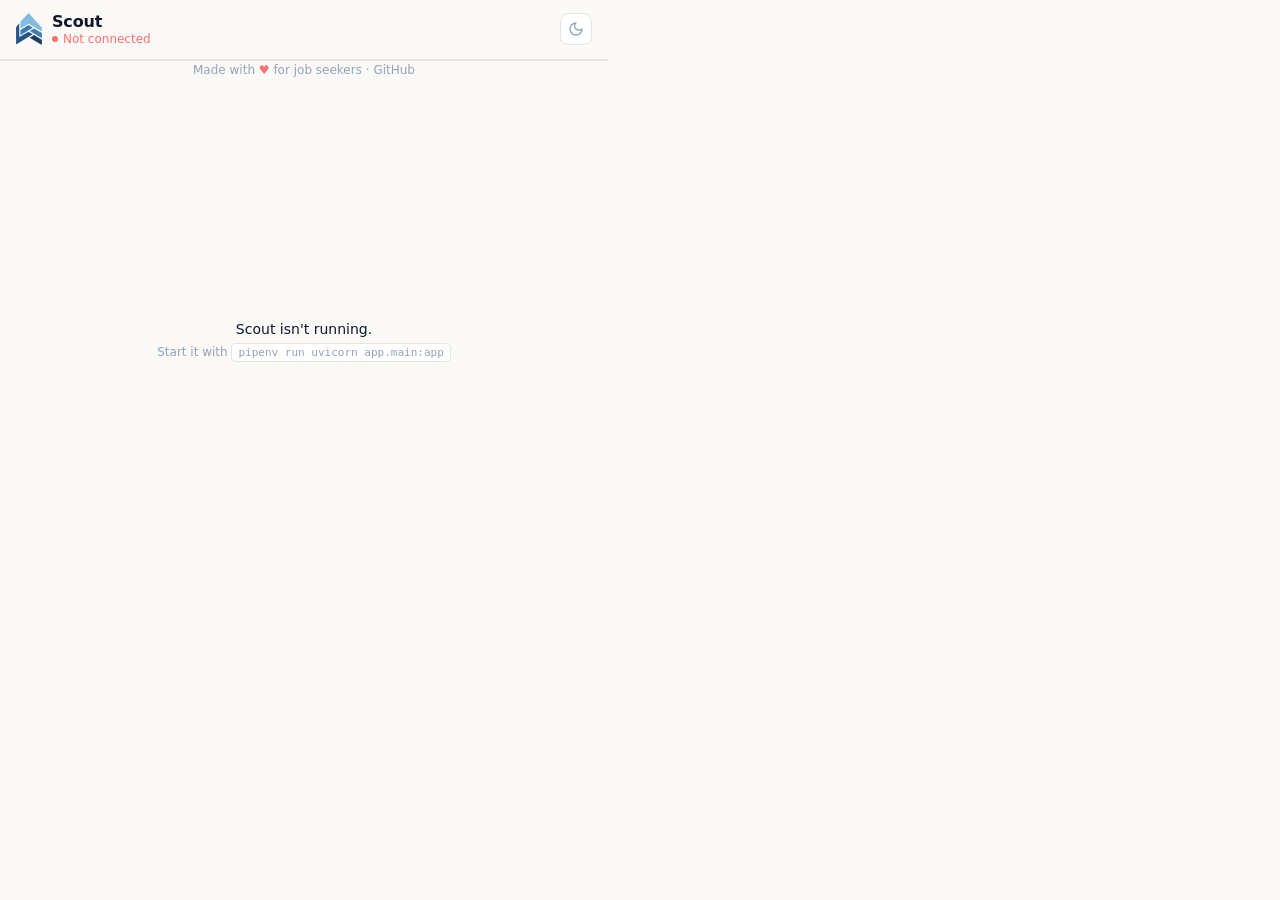
==== extension/popup.html @ 3af19cba "Replace Pass 1 CDP scraping with a Chrome extension CDP-driven browser automation (Claude in Chrome)" ====
<!DOCTYPE html>
<html lang="en">
<head>
  <meta charset="UTF-8" />
  <title>Scout</title>
  <script src="theme-init.js"></script>
  <link rel="stylesheet" href="popup.css" />
</head>
<body>
  <header class="header">
    <svg class="brand-logo" width="36" height="44" viewBox="0 0 450 557" xmlns="http://www.w3.org/2000/svg">
      <polygon points="77,154 77,270 219,186 450,324 449,258 218,0" fill="#81BBDF"/>
      <polygon points="239,313 449,440 449,350 314,269" fill="#3D7DB1"/>
      <polygon points="292,256 217,211 76,297 76,386" fill="#3D7DB1"/>
      <polygon points="238,429 449,557 448,465 313,384" fill="#1A3C63"/>
      <polygon points="55,180 0,247 0,548 291,372 217,327 56,419" fill="#265484"/>
    </svg>
    <div class="brand">
      <span class="brand-name">Scout</span>
      <div id="conn-status" class="conn-status conn-status--pending">Checking Scout server…</div>
    </div>
    <button id="theme-toggle" class="theme-toggle" aria-label="Toggle theme">
      <svg class="icon-moon" viewBox="0 0 24 24" fill="none" stroke="currentColor" stroke-width="2" stroke-linecap="round" stroke-linejoin="round"><path d="M12 3a6 6 0 0 0 9 9 9 9 0 1 1-9-9Z"/></svg>
      <svg class="icon-sun" viewBox="0 0 24 24" fill="none" stroke="currentColor" stroke-width="2" stroke-linecap="round" stroke-linejoin="round"><circle cx="12" cy="12" r="4"/><path d="M12 2v2m0 16v2M4.93 4.93l1.41 1.41m11.32 11.32 1.41 1.41M2 12h2m16 0h2M6.34 17.66l-1.41 1.41M19.07 4.93l-1.41 1.41"/></svg>
    </button>
  </header>

  <main id="content" class="content">
    <!-- Top pane (60% of the body height): everything you can click. Only
         the saved-search list scrolls internally within this pane — Custom
         Search and Scrape Current Page stay pinned and always visible. -->
    <div class="pane pane--controls">
      <div class="section section--grow">
        <div class="section-title">Saved Searches</div>
        <div id="saved-searches" class="search-list"></div>
      </div>

      <div class="section">
        <div class="section-title">Custom Search</div>
        <div class="custom-row">
          <input id="custom-url" type="text" placeholder="Paste a URL or job ID…" />
          <button id="btn-custom" class="btn" disabled>Run</button>
        </div>
      </div>

      <button id="btn-current" class="btn btn--full" disabled>
        <svg class="btn-icon" viewBox="0 0 24 24" fill="none" stroke="currentColor" stroke-width="2.2" stroke-linecap="round" stroke-linejoin="round"><path d="M3 12a9 9 0 1 0 18 0 9 9 0 0 0-18 0Z"/><path d="M12 7v5l3 3"/></svg>
        Scrape Current Page
      </button>
      <div id="current-page-hint" class="hint">Checking the current tab…</div>
    </div>

    <!-- Bottom pane (40% of the body height): run progress. Only #drawer
         scrolls internally within this pane. -->
    <div class="pane pane--log">
      <div class="section-title">Run Log</div>
      <div id="drawer" class="drawer">
        <div class="drawer-idle">Idle — nothing running</div>
      </div>
    </div>
  </main>

  <footer class="footer">
    Made with <span class="footer-heart">♥</span> for job seekers ·
    <a href="https://github.com/abraham-jacob/scout" target="_blank" rel="noopener">GitHub</a>
  </footer>

  <div id="offline" class="offline hidden">
    <p>Scout isn't running.</p>
    <p class="offline-hint">Start it with <code>pipenv run uvicorn app.main:app</code></p>
  </div>

  <script src="popup.js"></script>
</body>
</html>
---- extension/popup.css ----
/* Scout extension popup — matches mockups/extension_popup.html's dark
   palette and layout (ink/card/edge, gradient run buttons, step-row run
   drawer). No CDN fonts/frameworks: MV3 popups should work fully offline,
   so this is plain hand-written CSS, not a Tailwind subset. */

:root {
  --ink: #0b0f1d;
  --card: #141a2e;
  --edge: #232c4b;
  --edge-hi: #3b4674;
  --text: #cbd5e1;
  --text-dim: #64748b;
  --text-bright: #f8fafc;
  --accent: #6366f1;
  --accent-hi: #818cf8;
  --good: #34d399;
  --bad: #f87171;
}

@media (prefers-color-scheme: light) {
  :root {
    --ink: #faf9f6;
    --card: #ffffff;
    --edge: #e7e5e4;
    --edge-hi: #d6d3d1;
    --text: #44403c;
    --text-dim: #94a3b8;
    --text-bright: #0f172a;
    --accent: #f97316;
    --accent-hi: #fb923c;
  }
}

/* Explicit user choice (popup.js's theme toggle, persisted to localStorage)
   overrides system preference either direction — attribute-selector
   specificity beats the plain :root inside the media query above, so these
   two blocks always win regardless of source order. */
:root[data-theme="dark"] {
  --ink: #0b0f1d;
  --card: #141a2e;
  --edge: #232c4b;
  --edge-hi: #3b4674;
  --text: #cbd5e1;
  --text-dim: #64748b;
  --text-bright: #f8fafc;
  --accent: #6366f1;
  --accent-hi: #818cf8;
}

:root[data-theme="light"] {
  --ink: #faf9f6;
  --card: #ffffff;
  --edge: #e7e5e4;
  --edge-hi: #d6d3d1;
  --text: #44403c;
  --text-dim: #94a3b8;
  --text-bright: #0f172a;
  --accent: #f97316;
  --accent-hi: #fb923c;
}

* {
  box-sizing: border-box;
}

/* Fixed size, no outer scrollbar: html/body are capped and clipped, and the
   body is a column flexbox — header (natural height) on top, then #content
   splitting the rest 60/40 into a controls pane and a log pane. Each pane
   owns exactly one internal scroll region (see .search-list and .drawer
   below) so there are two scrollbars total, never a third body-level one on
   top of them. */
/* Chrome extension popups have a documented traditional maximum render size
   of 800x600 — independent of any CSS height/width we ask for. Every attempt
   above 600px height reintroduced a single whole-document scrollbar with
   nothing overflowing internally, which is exactly that ceiling being hit
   (the popup window itself renders shorter than our CSS demands, so the
   entire CSS-true-height document scrolls inside it). Staying at/under 600
   is what actually avoids that, not shrinking internal content. */
html, body {
  width: 608px;
  height: 600px;
  overflow: hidden;
}

body {
  margin: 0;
  display: flex;
  flex-direction: column;
  background: var(--ink);
  color: var(--text);
  font-family: system-ui, -apple-system, "Segoe UI", sans-serif;
  font-size: 13px;
}

.search-list::-webkit-scrollbar,
.drawer::-webkit-scrollbar {
  width: 8px;
}
.search-list::-webkit-scrollbar-thumb,
.drawer::-webkit-scrollbar-thumb {
  background: var(--text-dim);
  border-radius: 4px;
}

.search-list::-webkit-scrollbar-thumb:hover,
.drawer::-webkit-scrollbar-thumb:hover {
  background: var(--text);
}
.search-list::-webkit-scrollbar-track,
.drawer::-webkit-scrollbar-track {
  background: transparent;
}

.header {
  flex: 0 0 auto;
  display: flex;
  align-items: center;
  gap: 10px;
  padding: 12px 16px;
  background: var(--ink);
  border-bottom: 1px solid var(--edge);
}

.brand-logo {
  width: 26px;
  height: 32px;
  flex-shrink: 0;
}

.brand {
  line-height: 1.2;
  flex: 1;
  min-width: 0;
}

.theme-toggle {
  flex-shrink: 0;
  width: 32px;
  height: 32px;
  border-radius: 8px;
  border: 1px solid var(--edge);
  background: var(--card);
  color: var(--text-dim);
  cursor: pointer;
  display: flex;
  align-items: center;
  justify-content: center;
  transition: color 0.15s, border-color 0.15s;
}

.theme-toggle:hover {
  color: var(--text-bright);
  border-color: var(--edge-hi);
}

.theme-toggle svg {
  width: 16px;
  height: 16px;
}

/* Icon-swap logic — mirrors the main app's hidden/dark:block Tailwind
   pattern by hand: default (no explicit theme) follows system preference;
   an explicit data-theme always wins. */
.icon-sun { display: none; }
.icon-moon { display: block; }

@media (prefers-color-scheme: dark) {
  .icon-sun { display: block; }
  .icon-moon { display: none; }
}

:root[data-theme="dark"] .icon-sun { display: block; }
:root[data-theme="dark"] .icon-moon { display: none; }
:root[data-theme="light"] .icon-sun { display: none; }
:root[data-theme="light"] .icon-moon { display: block; }

.brand-name {
  font-weight: 700;
  font-size: 16px;
  color: var(--text-bright);
  letter-spacing: -0.01em;
}

.conn-status {
  font-size: 12px;
  display: flex;
  align-items: center;
  gap: 5px;
  margin-top: 1px;
}

.conn-status::before {
  content: "";
  width: 6px;
  height: 6px;
  border-radius: 50%;
  background: currentColor;
}

.conn-status--pending {
  color: var(--text-dim);
}

.conn-status--ok {
  color: var(--good);
}

.conn-status--error {
  color: var(--bad);
}

/* #content holds the two 60/40 panes and is itself the flexible remainder
   of body's fixed height (everything below the header). */
.content {
  flex: 0 0 auto;
  display: flex;
  flex-direction: column;
}

.pane {
  min-height: 0;
  overflow: hidden;
}

/* flex-grow ratios (3:2 = 60:40), not percentage flex-basis — percentage
   flex-basis needs the parent's height to resolve as fully "definite",
   which can silently fail inside a browser-extension popup's own
   auto-sizing layout pass even though it'd work in a normal tab. Ratio-based
   growth from a zero basis doesn't have that dependency. */
/* No fixed height ratio between the panes anymore — with Saved Searches
   capped to ~3 rows, the controls pane's actual content is far shorter than
   any fixed 60% share would be, which just left a blank gap above "Run".
   Controls sizes to its real content; the log pane absorbs all the leftover
   vertical space in the fixed-height body instead. */
.pane--controls {
  flex: 0 0 auto;
  display: flex;
  flex-direction: column;
  padding: 16px 16px 12px;
}

.pane--log {
  flex: 0 0 auto;
  display: flex;
  flex-direction: column;
  padding: 0 16px 6px;
}

.section {
  flex: 0 0 auto;
  margin-bottom: 18px;
}

/* Saved Searches used to flex-grow to fill whatever room the controls pane
   had left over, but that let it dominate the pane — capped to a fixed
   ~3-row height instead (see .search-list's max-height) so Custom Search
   and Scrape Current Page sit closer to it rather than pushed toward the
   bottom of a mostly-empty pane. */
.section--grow {
  flex: 0 0 auto;
}

.section-title {
  flex: 0 0 auto;
  font-size: 11px;
  font-weight: 700;
  text-transform: uppercase;
  letter-spacing: 0.05em;
  color: var(--accent);
  margin-bottom: 8px;
}

.search-list {
  flex: 0 0 auto;
  /* ~3 rows: 3 * (row height ~27px) + 2 * (gap 4px) */
  max-height: 89px;
  display: flex;
  flex-direction: column;
  gap: 4px;
  overflow-y: auto;
  padding-right: 2px;
}

.search-row {
  display: flex;
  align-items: center;
  justify-content: space-between;
  gap: 8px;
  border: 1px solid var(--edge);
  border-radius: 6px;
  padding: 3px 8px;
}

.search-name {
  font-size: 13px;
  font-weight: 500;
  color: var(--text-bright);
  overflow: hidden;
  text-overflow: ellipsis;
  white-space: nowrap;
}

.custom-row {
  display: flex;
  gap: 8px;
}

.custom-row input {
  flex: 1;
  min-width: 0;
  padding: 9px 12px;
  font-size: 13px;
  background: var(--card);
  border: 1px solid var(--edge);
  border-radius: 8px;
  color: var(--text-bright);
}

.custom-row input::placeholder {
  color: var(--text-dim);
}

.btn {
  border: none;
  border-radius: 8px;
  font-weight: 700;
  font-size: 12px;
  padding: 8px 16px;
  cursor: pointer;
  color: white;
  background: linear-gradient(to right, var(--accent), var(--accent-hi));
  box-shadow: 0 1px 3px rgba(0, 0, 0, 0.15);
  transition: filter 0.15s, background 0.15s;
}

.btn:hover:not(:disabled) {
  filter: brightness(1.08);
}

.btn:disabled {
  background: var(--edge);
  color: var(--text-dim);
  cursor: not-allowed;
  box-shadow: none;
  filter: none;
}

.search-row .btn {
  padding: 3px 10px;
  font-size: 11px;
  border-radius: 5px;
}

.btn--full {
  width: 100%;
  padding: 12px 16px;
  font-size: 13px;
  display: flex;
  align-items: center;
  justify-content: center;
  gap: 8px;
}

.btn-icon {
  width: 16px;
  height: 16px;
  flex-shrink: 0;
}

.hint {
  font-size: 11px;
  color: var(--text-dim);
  margin-top: 8px;
  margin-bottom: 6px;
}

.drawer {
  flex: 0 0 auto;
  /* Fixed, not max-height — always exactly this tall regardless of content,
     scrolling internally rather than growing or shrinking to fit. */
  height: 190px;
  border: 1px solid var(--edge);
  border-radius: 12px;
  background: var(--card);
  padding: 14px;
  overflow-y: auto;
}

.drawer-idle {
  font-size: 12px;
  color: var(--text-dim);
  display: flex;
  align-items: center;
  gap: 8px;
}

.drawer-idle::before {
  content: "";
  width: 6px;
  height: 6px;
  border-radius: 50%;
  background: var(--text-dim);
}

/* ---- Step rows (target/wait/harvest/dedupe/voyager/ingest/clean/enrich) ---- */
.step-row {
  display: flex;
  align-items: flex-start;
  gap: 10px;
  padding: 4px 0;
}

.step-icon {
  width: 16px;
  height: 16px;
  flex-shrink: 0;
  margin-top: 1px;
  display: flex;
  align-items: center;
  justify-content: center;
}

.step-dot {
  width: 7px;
  height: 7px;
  border-radius: 50%;
  background: var(--edge-hi);
}

.step-spinner {
  width: 13px;
  height: 13px;
  border-radius: 50%;
  border: 2px solid var(--accent);
  border-top-color: transparent;
  animation: scout-spin 0.8s linear infinite;
}

@keyframes scout-spin {
  to { transform: rotate(360deg); }
}

.step-icon--done {
  color: var(--good);
}

.step-icon--error {
  color: var(--bad);
}

.step-body {
  min-width: 0;
}

.step-label {
  font-size: 13px;
  line-height: 1.35;
}

.step-label--pending {
  color: var(--text-dim);
}

.step-label--active {
  color: var(--text-bright);
  font-weight: 600;
}

.step-label--done {
  color: var(--text);
}

.step-label--error {
  color: var(--bad);
  font-weight: 600;
}

.step-sub {
  font-size: 11px;
  font-family: ui-monospace, "SF Mono", Menlo, monospace;
  color: var(--text-dim);
}

/* ---- Per-job log lines (indented under the active step) ---- */
.log-line {
  font-size: 11px;
  font-family: ui-monospace, "SF Mono", Menlo, monospace;
  color: var(--text-dim);
  padding: 1px 0 1px 26px;
  line-height: 1.5;
  /* Safety net on top of popup.js's title/company truncation (which keeps
     the trailing score/timing visible) — belt-and-suspenders in case
     anything still doesn't fit. */
  white-space: nowrap;
  overflow: hidden;
  text-overflow: ellipsis;
}

.log-line--good {
  color: var(--good);
}

.log-line--bad {
  color: var(--bad);
  font-weight: 600;
}

.halt-banner {
  margin-top: 10px;
  padding: 12px;
  border-radius: 10px;
  background: rgba(248, 113, 113, 0.1);
  border: 1px solid rgba(248, 113, 113, 0.35);
}

.halt-text {
  font-size: 12px;
  color: var(--bad);
  line-height: 1.45;
  margin-bottom: 10px;
}

.halt-banner .btn {
  background: var(--bad);
}

.halt-banner .btn:hover:not(:disabled) {
  filter: brightness(1.1);
}

.footer {
  flex: 0 0 auto;
  padding: 2px 16px;
  text-align: center;
  font-size: 12px;
  line-height: 1.3;
  color: var(--text-dim);
  border-top: 1px solid var(--edge);
}

.footer-heart {
  color: var(--bad);
}

.footer a {
  color: var(--text-dim);
  text-decoration: none;
}

.footer a:hover {
  color: var(--text-bright);
  text-decoration: underline;
}

.offline {
  flex: 1 1 auto;
  display: flex;
  flex-direction: column;
  align-items: center;
  justify-content: center;
  padding: 40px 24px;
  text-align: center;
}

.offline p {
  margin: 4px 0;
  color: var(--text-bright);
  font-size: 14px;
}

.offline-hint {
  color: var(--text-dim) !important;
  font-size: 12px !important;
}

.offline code {
  background: var(--card);
  border: 1px solid var(--edge);
  border-radius: 4px;
  padding: 2px 6px;
  font-size: 11px;
}

.hidden {
  display: none;
}
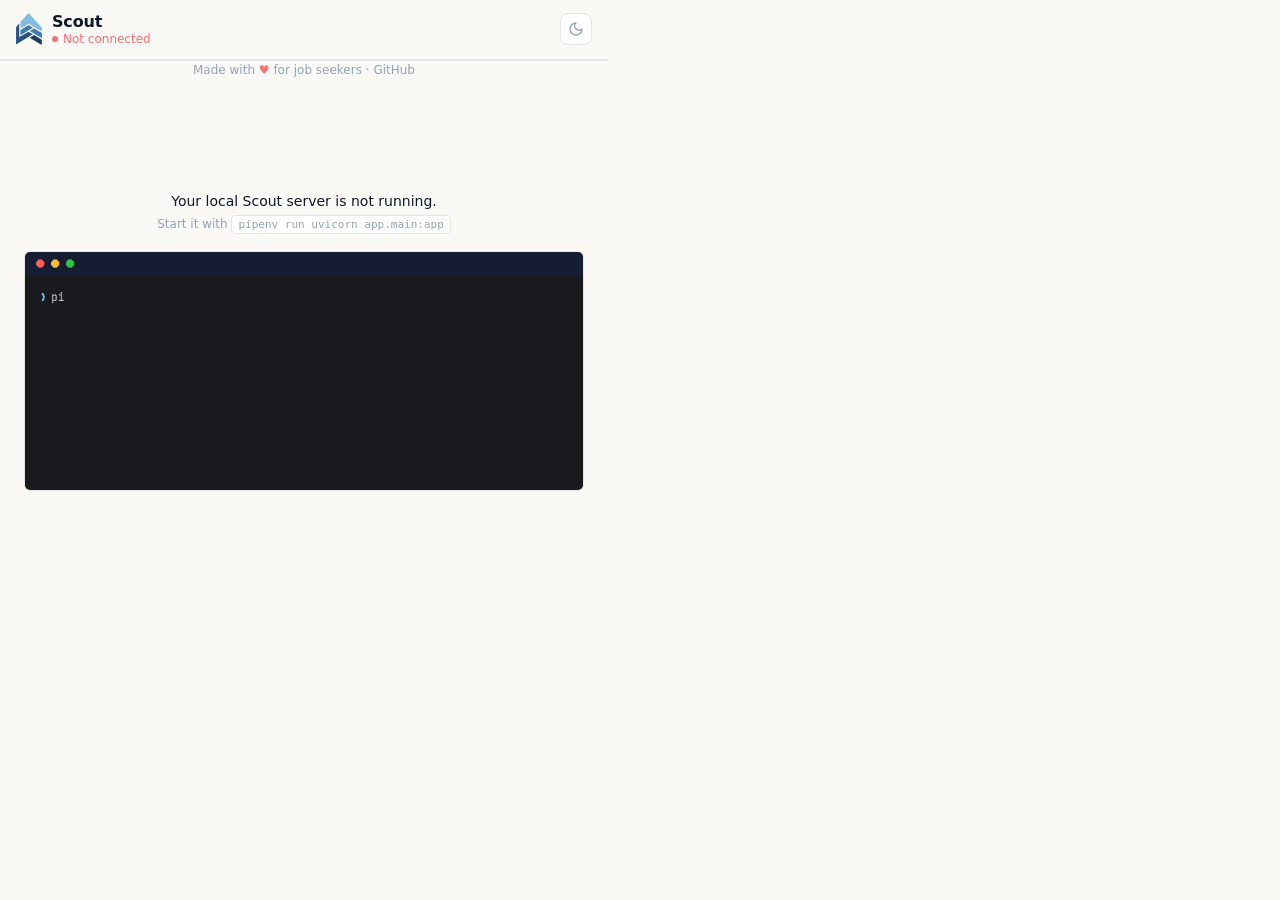
==== commit a97c2d83: "Reword the offline popup message and show the server-startup GIF "Scout isn't running" was ambiguous" ====
--- a/extension/popup.html
+++ b/extension/popup.html
@@ -31,7 +31,13 @@
          Search and Scrape Current Page stay pinned and always visible. -->
     <div class="pane pane--controls">
       <div class="section section--grow">
-        <div class="section-title">Saved Searches</div>
+        <div class="section-title-row">
+          <div class="section-title">Saved Searches</div>
+          <button id="btn-reload" class="icon-btn" title="Reload from profiles/config.toml" aria-label="Reload saved searches" disabled>
+            <svg class="icon-reload" viewBox="0 0 24 24" fill="none" stroke="currentColor" stroke-width="2.2" stroke-linecap="round" stroke-linejoin="round"><path d="M21 12a9 9 0 1 1-2.64-6.36"/><path d="M21 3v6h-6"/></svg>
+          </button>
+        </div>
+        <div id="reload-error" class="hint hint--error hidden"></div>
         <div id="saved-searches" class="search-list"></div>
       </div>
 
@@ -53,7 +59,13 @@
     <!-- Bottom pane (40% of the body height): run progress. Only #drawer
          scrolls internally within this pane. -->
     <div class="pane pane--log">
-      <div class="section-title">Run Log</div>
+      <div class="section-title-row">
+        <div class="section-title">Run Log</div>
+        <button id="btn-abort" class="btn-abort" title="Abort the run — whichever pass it's in" disabled>
+          <svg class="btn-abort-icon" viewBox="0 0 24 24" fill="currentColor"><rect x="5" y="5" width="14" height="14" rx="1.5"/></svg>
+          Abort
+        </button>
+      </div>
       <div id="drawer" class="drawer">
         <div class="drawer-idle">Idle — nothing running</div>
       </div>
@@ -66,8 +78,9 @@
   </footer>
 
   <div id="offline" class="offline hidden">
-    <p>Scout isn't running.</p>
+    <p>Your local Scout server is not running.</p>
     <p class="offline-hint">Start it with <code>pipenv run uvicorn app.main:app</code></p>
+    <img class="offline-gif" src="images/server_startup.gif" alt="Starting the Scout server in a terminal" />
   </div>
 
   <script src="popup.js"></script>
--- a/extension/popup.css
+++ b/extension/popup.css
@@ -270,6 +270,87 @@
   margin-bottom: 8px;
 }
 
+.section-title-row {
+  flex: 0 0 auto;
+  display: flex;
+  align-items: center;
+  justify-content: space-between;
+  margin-bottom: 8px;
+}
+
+.section-title-row .section-title {
+  margin-bottom: 0;
+}
+
+.icon-btn {
+  flex-shrink: 0;
+  width: 22px;
+  height: 22px;
+  border-radius: 6px;
+  border: none;
+  background: transparent;
+  color: var(--text-dim);
+  cursor: pointer;
+  display: flex;
+  align-items: center;
+  justify-content: center;
+  transition: color 0.15s, background 0.15s;
+}
+
+.icon-btn:hover:not(:disabled) {
+  color: var(--text-bright);
+  background: var(--card);
+}
+
+.icon-btn:disabled {
+  opacity: 0.4;
+  cursor: not-allowed;
+}
+
+/* Enabled only while a run is active — the inverse of every other control
+   in the popup, which disable during a run instead. */
+.btn-abort {
+  flex-shrink: 0;
+  display: flex;
+  align-items: center;
+  gap: 4px;
+  font-size: 10px;
+  font-weight: 700;
+  text-transform: uppercase;
+  letter-spacing: 0.03em;
+  padding: 4px 8px;
+  border-radius: 6px;
+  border: 1px solid var(--bad);
+  background: transparent;
+  color: var(--bad);
+  cursor: pointer;
+  transition: background 0.15s;
+}
+
+.btn-abort:hover:not(:disabled) {
+  background: rgba(248, 113, 113, 0.1);
+}
+
+.btn-abort:disabled {
+  opacity: 0.3;
+  cursor: not-allowed;
+  background: transparent;
+}
+
+.btn-abort-icon {
+  width: 10px;
+  height: 10px;
+}
+
+.icon-btn svg {
+  width: 14px;
+  height: 14px;
+}
+
+.icon-btn.is-loading svg {
+  animation: scout-spin 0.8s linear infinite;
+}
+
 .search-list {
   flex: 0 0 auto;
   /* ~3 rows: 3 * (row height ~27px) + 2 * (gap 4px) */
@@ -374,6 +455,11 @@
   margin-bottom: 6px;
 }
 
+.hint--error {
+  color: var(--bad);
+  margin-top: 0;
+}
+
 .drawer {
   flex: 0 0 auto;
   /* Fixed, not max-height — always exactly this tall regardless of content,
@@ -448,6 +534,10 @@
   color: var(--bad);
 }
 
+.step-icon--stopped {
+  color: var(--text-dim);
+}
+
 .step-body {
   min-width: 0;
 }
@@ -505,6 +595,11 @@
   font-weight: 600;
 }
 
+.log-line--muted {
+  color: var(--text-dim);
+  font-weight: 600;
+}
+
 .halt-banner {
   margin-top: 10px;
   padding: 12px;
@@ -581,6 +676,13 @@
   font-size: 11px;
 }
 
+.offline-gif {
+  margin-top: 16px;
+  max-width: 100%;
+  border-radius: 6px;
+  border: 1px solid var(--edge);
+}
+
 .hidden {
   display: none;
 }
